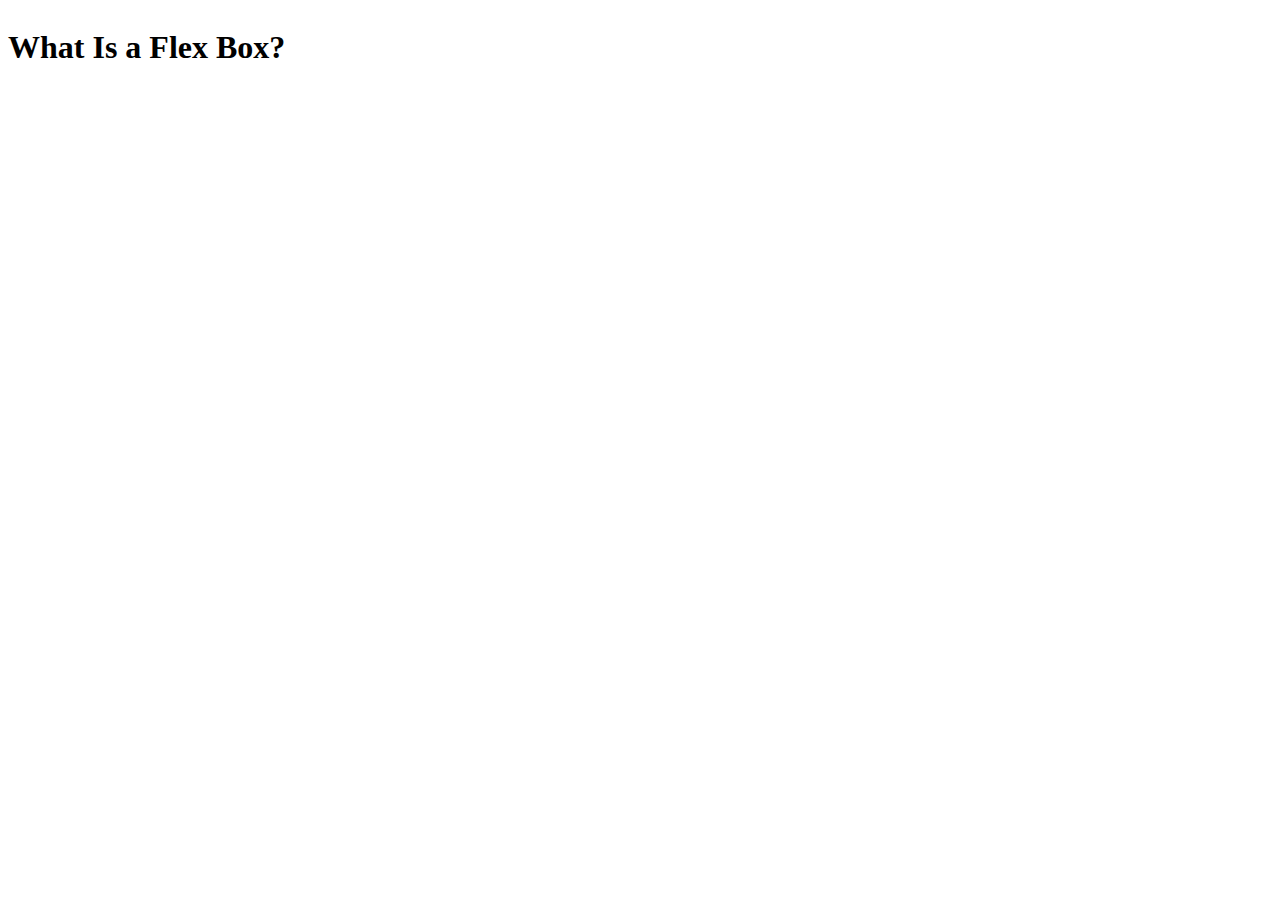
==== index2.html @ 6d0aec05 "my brain is in actual physical pain" ====
<!DOCTYPE html>
<html lang="en">
    <head>
        <meta charset="UTF-8">
        <meta http-equiv="X-UA-Compatible" content="IE=edge">
        <meta name="viewport" content="width=device-width, initial-scale=1.0">
        <link rel="stylesheet" href="css/main2.css">
        <title>Flex Box</title>
    </head>
    <body>
        <h1>What Is a Flex Box?</h1>
    </body>
</html>
---- css/main2.css ----
body {
    align-content:center;
}
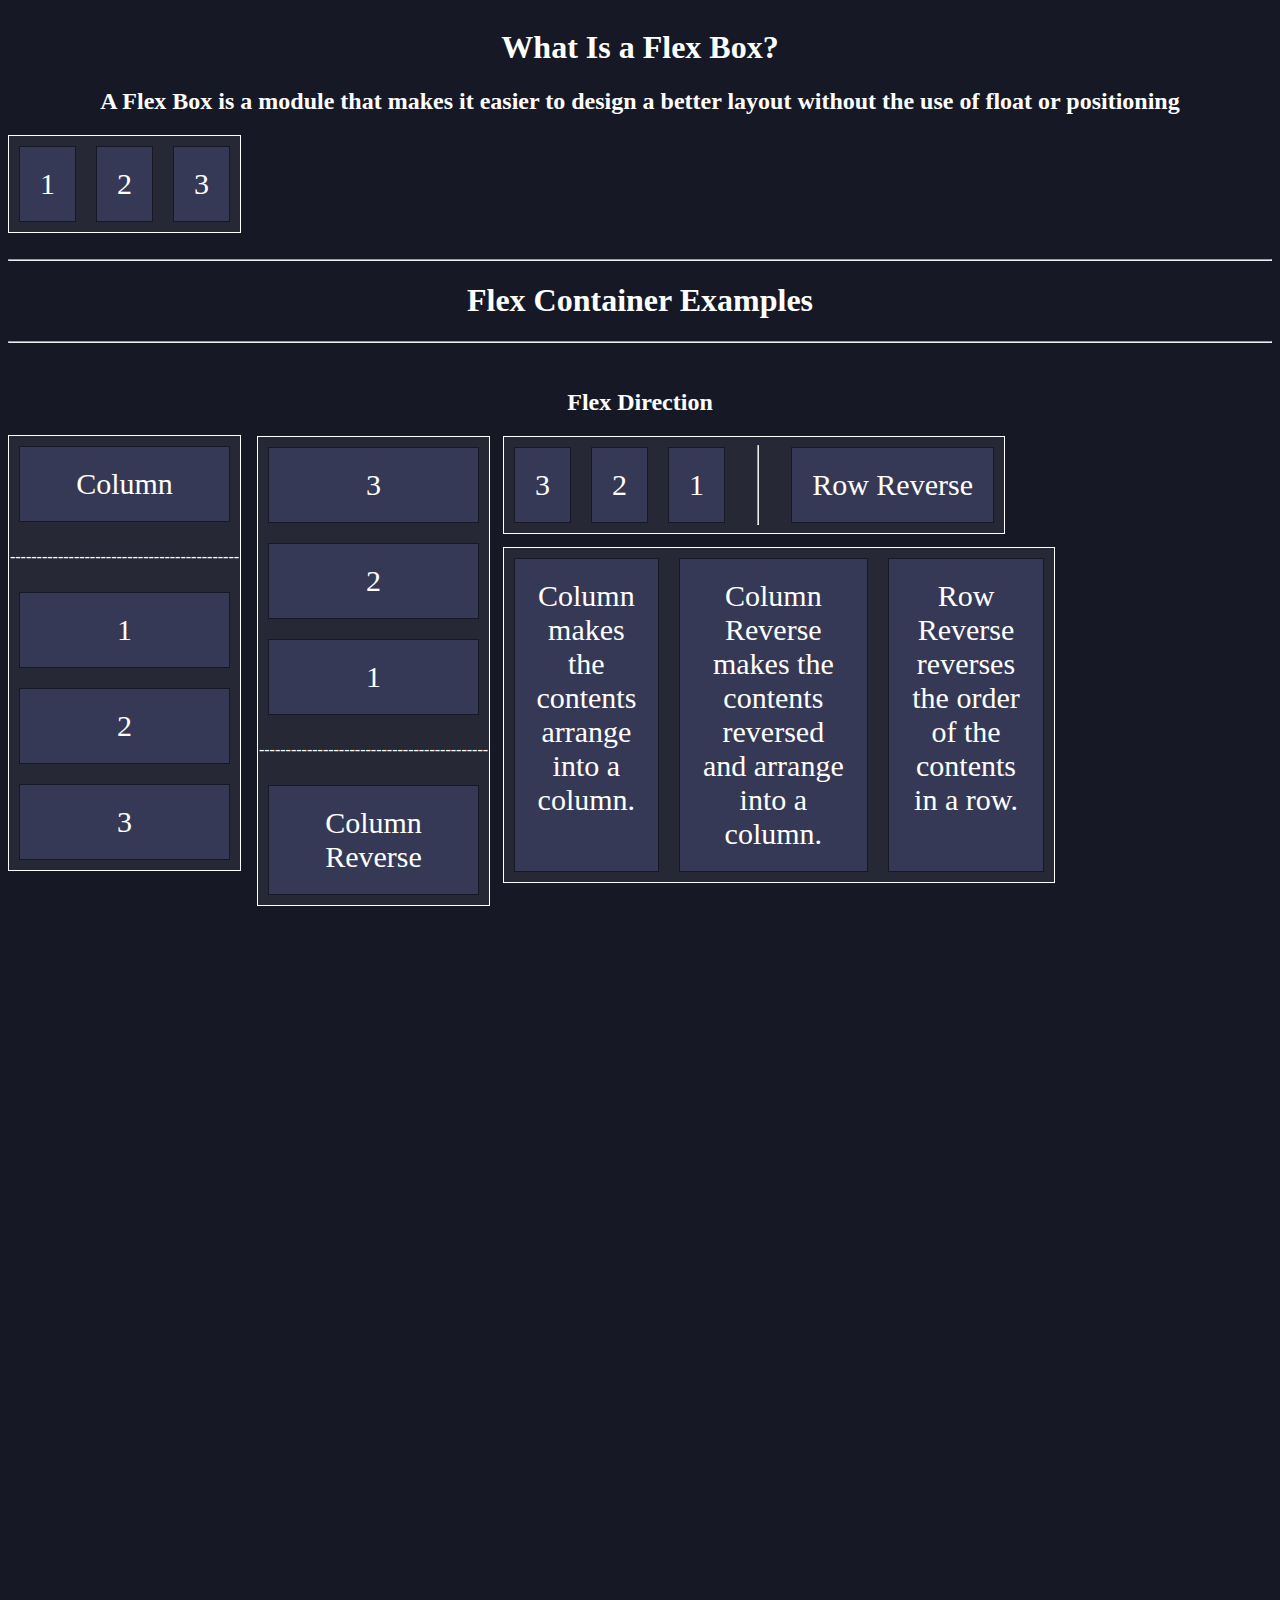
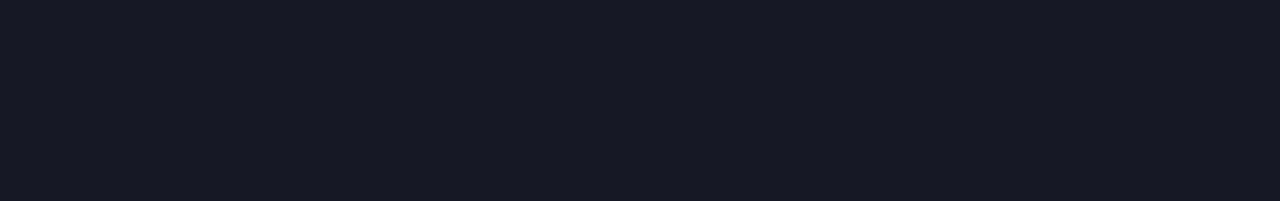
==== commit fa652924: "god i have to do so much" ====
--- a/index2.html
+++ b/index2.html
@@ -7,7 +7,57 @@
         <link rel="stylesheet" href="css/main2.css">
         <title>Flex Box</title>
     </head>
-    <body>
+    <body class="flex-containercent">
         <h1>What Is a Flex Box?</h1>
+        <h2>A Flex Box is a module that makes it easier to design a better layout without the use of float or positioning</h2>
+
+        <div class="flex-container">
+            <div>1</div>
+            <div>2</div>
+            <div>3</div>
+        </div>
+        
+        <br>
+        <hr>
+
+        <h1>Flex Container Examples</h1>
+
+        <hr>
+        <br>
+
+        <h2>Flex Direction</h2>
+        <div class="flex-container" id="column">
+            <div>Column</div>
+            <p>-------------------------------------------</p> 
+            <!--The line above (line 30) makes a line that <hr> does not make for some reason-->
+            <div>1</div>
+            <div>2</div>
+            <div>3</div>
+        </div>
+
+        <br>
+
+        <div class="flex-container" id="column-reverse">
+            <div>Column Reverse</div>
+            <p>-------------------------------------------</p>
+            <div>1</div>
+            <div>2</div>
+            <div>3</div>
+        </div>
+
+        <div class="flex-container" id="row-reverse">
+            <div>Row Reverse</div>
+            <hr>
+            <div>1</div>
+            <div>2</div>
+            <div>3</div>
+        </div>
+
+        <div class="flex-container" id="explaindirection">
+            <div>Column makes the contents arrange into a column.</div>
+            <div>Column Reverse makes the contents reversed and arrange into a column.</div>
+            <div>Row Reverse reverses the order of the contents in a row.</div>
+        </div>
+
     </body>
 </html>--- a/css/main2.css
+++ b/css/main2.css
@@ -1,3 +1,62 @@
 body {
     align-content:center;
-}+    text-align:center;
+    background-color:#161925;
+    color:white;
+}
+
+/* I cant get the flex box's to center
+and its unironically making me really mad */
+
+/* I already had to start over because nothing
+would work for me, and that made me mad to begin with */
+
+
+
+/* Classes */
+
+.flex-container {
+    display:flex;
+    background-color:#262935;
+    width:231px;
+    border:1px solid white;
+}
+
+/* Id's */
+
+#column {
+    flex-direction:column;
+}
+
+#column-reverse {
+    flex-direction:column-reverse;
+    position:relative;
+    left:249px;
+    bottom:453px;
+}
+
+#row-reverse {
+    flex-direction:row-reverse;
+    position:relative;
+    width:500px;
+    left:495px;
+    bottom:923px;
+}
+
+#explaindirection {
+    width:550px;
+    position:relative;
+    left:495px;
+    bottom:910px;
+}
+
+/* Divs */
+
+.flex-container > div {
+    background-color:#363955;
+    margin:10px;
+    padding:20px;
+    font-size:30px;
+    border:1px solid #161925;
+}
+
